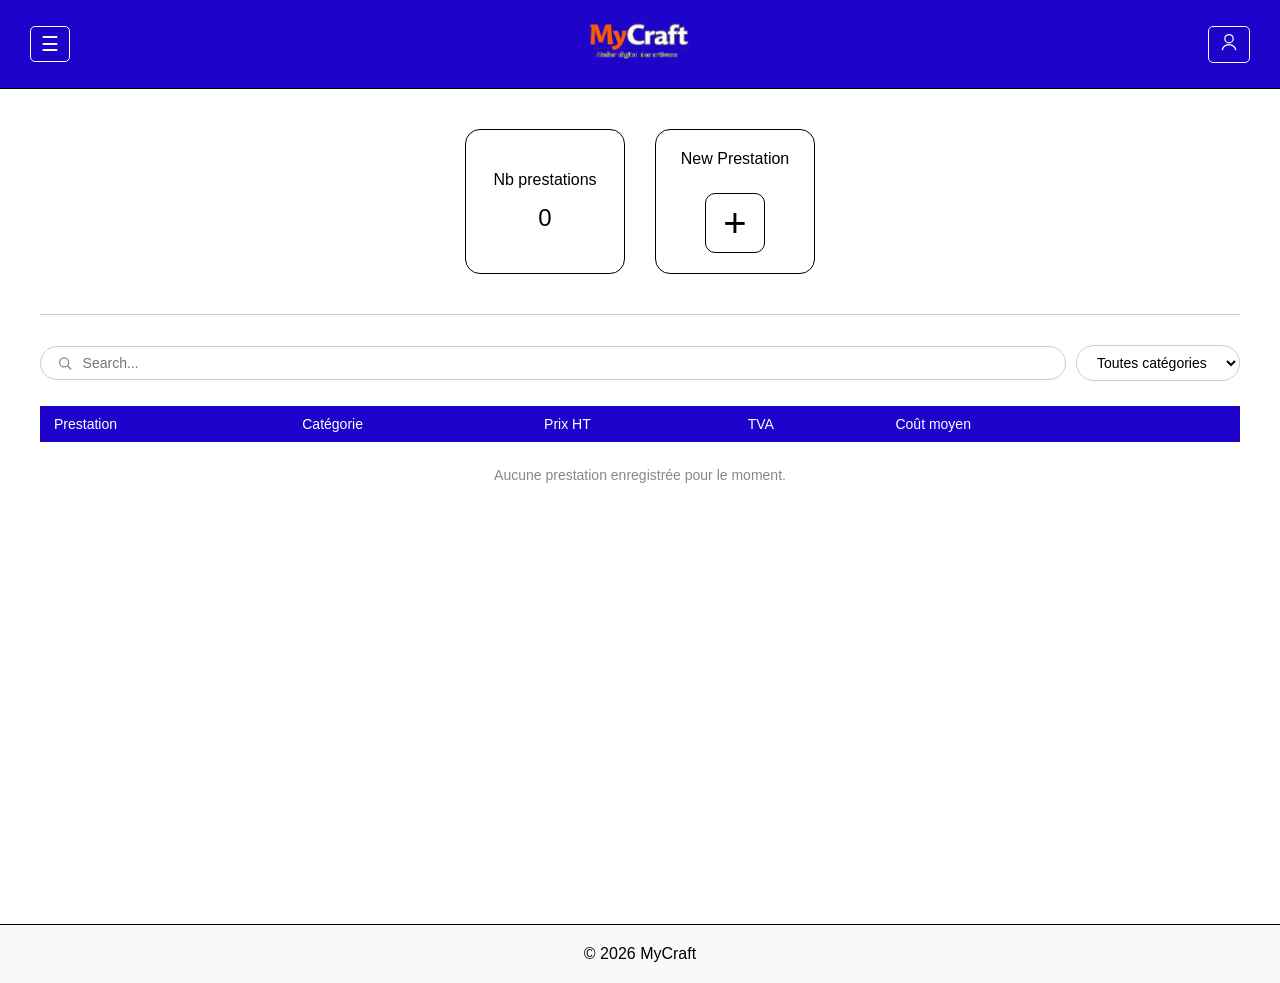
==== catalog.html @ f836f4c8 "add catalog page, logo navbar and dashboard navigation" ====
<!DOCTYPE html>
<html lang="fr">
<head>
    <meta charset="UTF-8">
    <meta name="viewport" content="width=device-width, initial-scale=1.0">
    <title>MyCraft - Catalogue</title>
    <link rel="stylesheet" href="style.css">
</head>
<body>

    <header class="topbar">
        <button id="menu-btn" class="icon-btn" aria-label="Menu">☰</button>
        <h1 class="logo" onclick="window.location.href='index.html'"><img src="images/Logo.png" alt="MyCraft"></h1>
        <button id="profile-btn" class="icon-btn" aria-label="Profil"><svg viewBox="0 0 24 24" width="20" height="20" fill="none" stroke="currentColor" stroke-width="1.5"><circle cx="12" cy="8" r="5"/><path d="M4 22c0-4 3.6-7 8-7s8 3 8 7"/></svg></button>
    </header>

    <div class="app-layout">

        <aside id="sidebar" class="sidebar">
            <nav>
                <ul>
                    <li><a href="index.html">DashBoard</a></li>
                    <li><a href="quotes.html">Quotes</a></li>
                    <li><a href="invoices.html">Invoices</a></li>
                    <li><a href="clients.html">Clients</a></li>
                    <li><a href="catalog.html" class="active">Catalogue</a></li>
                    <li><a href="settings.html">Settings</a></li>
                </ul>
            </nav>
        </aside>

        <main class="main-content">

            <section class="cards-row">
                <article class="card">
                    <h2>Nb prestations</h2>
                    <p class="data" id="catalog-count">0</p>
                </article>
                <article class="card action-card">
                    <h2>New Prestation</h2>
                    <button class="big-btn" onclick="window.location.href='new_catalog.html'">+</button>
                </article>
            </section>

            <hr class="section-separator">

            <div class="search-filter-row">
                <div class="search-bar">
                    <svg viewBox="0 0 24 24" width="16" height="16" fill="none" stroke="#888" stroke-width="2">
                        <circle cx="11" cy="11" r="7"/>
                        <line x1="16.5" y1="16.5" x2="22" y2="22"/>
                    </svg>
                    <input type="text" id="catalog-search" placeholder="Search...">
                </div>
                <select id="catalog-category-filter" class="category-filter">
                    <option value="">Toutes catégories</option>
                </select>
            </div>

            <section class="list-section">
                <table class="data-table">
                    <thead>
                        <tr>
                            <th>Prestation</th>
                            <th>Catégorie</th>
                            <th>Prix HT</th>
                            <th>TVA</th>
                            <th>Coût moyen</th>
                            <th></th>
                        </tr>
                    </thead>
                    <tbody id="catalog-tbody"></tbody>
                </table>
                <p class="empty-msg" id="catalog-empty">Aucune prestation enregistrée pour le moment.</p>
            </section>

        </main>
    </div>

    <footer>
        <p>&copy; 2026 MyCraft</p>
    </footer>

    <script src="js/store.js"></script>
    <script src="js/app.js"></script>
    <script src="js/catalog.js"></script>
</body>
</html>
---- style.css ----
* {
    box-sizing: border-box;
    margin: 0;
    padding: 0;
    font-family: sans-serif;
}

body {
    background-color: #ffffff;
    color: #000000;
}

a {
    text-decoration: none;
    color: #000000;
}

/* Structure globale */
.topbar {
    display: flex;
    justify-content: space-between;
    align-items: center;
    background-color: #1e03cb;
    padding: 15px 30px;
    color: #ffffff;
    border-bottom: 1px solid #000000;
}

.topbar .icon-btn {
    border-color: #ffffff;
    color: #ffffff;
}

.logo {
    cursor: pointer;
}

.logo img {
    height: 50px;
}

.icon-btn {
    background: none;
    border: 1px solid #000;
    border-radius: 5px;
    font-size: 20px;
    padding: 5px 10px;
    cursor: pointer;
}

.app-layout {
    display: flex;
    min-height: calc(100vh - 65px);
}

/* Sidebar */
.sidebar {
    position: fixed;
    top: 65px;
    left: -250px;
    width: 250px;
    height: calc(100vh - 65px);
    background: white;
    border-right: 2px solid #333;
    transition: left 0.4s ease-in-out;
    z-index: 1000;
}

.sidebar.open {
    left: 0;
}

.sidebar nav a {
    transition: background 0.3s, padding-left 0.3s;
}

.sidebar nav a:hover {
    background: #f0f0f0;
    padding-left: 15px;
}

.sidebar li {
    margin-bottom: 15px;
}

.sidebar a {
    font-size: 18px;
}

.sidebar a.active {
    font-weight: bold;
    text-decoration: underline;
}

/* Contenu principal */
.main-content {
    flex: 1;
    padding: 40px;
}

.grid-row {
    display: grid;
    grid-template-columns: repeat(4, 1fr);
    gap: 30px;
    margin-bottom: 40px;
}

.cards-row {
    display: flex;
    justify-content: center;
    gap: 30px;
    margin-bottom: 40px;
}

.cards-row .card {
    width: 160px;
}

/* Cartes génériques */
.card {
    border: 1px solid #000;
    border-radius: 15px;
    padding: 20px;
    display: flex;
    flex-direction: column;
    justify-content: center;
    align-items: center;
    text-align: center;
}

.card h2 {
    font-size: 16px;
    font-weight: normal;
    margin-bottom: 15px;
}

.card .data {
    font-size: 24px;
}

.circle-card {
    border-radius: 50%;
    aspect-ratio: 1 / 1;
}

.warning-card {
    align-items: flex-start;
    justify-content: flex-start;
    text-align: left;
    min-height: 250px;
}

.warning-card ul {
    margin-top: 15px;
    line-height: 2;
}

.action-card {
    justify-content: flex-start;
}

.big-btn {
    background: none;
    border: 1px solid #000;
    border-radius: 10px;
    font-size: 40px;
    width: 60px;
    height: 60px;
    cursor: pointer;
    margin-top: 10px;
}

.export-formats {
    margin-top: 15px;
    border: 1px solid #000;
    padding: 5px 10px;
    border-radius: 5px;
}

footer {
    text-align: center;
    padding: 20px;
    background-color: #f8f9fa;
    border-top: 1px solid #000000;
    width: 100%;
}

/* Settings */
.settings-content {
    max-width: 900px;
    margin: 0 auto;
}

.settings-content h1 {
    font-size: 28px;
    margin-bottom: 30px;
    color: #1e03cb;
}

.settings-section {
    background: white;
    border: 1px solid #ddd;
    border-radius: 10px;
    padding: 25px;
    margin-bottom: 25px;
}

.settings-section h2 {
    font-size: 20px;
    margin-bottom: 20px;
    color: #1e03cb;
    border-bottom: 2px solid #1e03cb;
    padding-bottom: 10px;
}

.settings-group {
    display: flex;
    flex-direction: column;
    gap: 15px;
}

.settings-item {
    display: flex;
    justify-content: space-between;
    align-items: center;
    padding: 10px 0;
    border-bottom: 1px solid #f0f0f0;
}

.settings-item label {
    font-weight: bold;
    min-width: 200px;
}

.settings-value {
    color: #666;
    font-size: 16px;
}

.checkbox-item {
    flex-direction: row;
    gap: 10px;
}

.checkbox-item input {
    width: 18px;
    height: 18px;
    cursor: pointer;
}

.checkbox-item label {
    margin: 0;
    font-weight: normal;
    cursor: pointer;
}

.settings-btn {
    background-color: #1e03cb;
    color: white;
    border: none;
    padding: 12px 20px;
    border-radius: 5px;
    cursor: pointer;
    font-size: 16px;
    align-self: flex-start;
    transition: background-color 0.3s;
}

.settings-btn:hover {
    background-color: #150099;
}

/* Quotes and Invoices */

.page-content {
    max-width: 1000px;
}

.page-header {
    display: flex;
    justify-content: space-between;
    align-items: center;
    margin-bottom: 30px;
}

.page-header h1 {
    font-size: 26px;
    color: #1e03cb;
}

#quote-form-section {
    margin-bottom: 30px;
}

#quote-form-section h2 {
    font-size: 20px;
    margin-bottom: 20px;
    color: #1e03cb;
}

#quote-form-section h3 {
    font-size: 15px;
    margin: 20px 0 10px;
}

.form-grid {
    display: grid;
    grid-template-columns: 1fr 1fr;
    gap: 15px;
    margin-bottom: 10px;
}

.form-group {
    display: flex;
    flex-direction: column;
    gap: 5px;
}

.form-group label {
    font-size: 13px;
    font-weight: bold;
}

.form-group input,
.form-group select {
    padding: 8px 10px;
    border: 1px solid #ccc;
    border-radius: 4px;
    font-size: 14px;
}

.lines-header {
    display: grid;
    grid-template-columns: 2fr 0.6fr 0.9fr 0.6fr 0.9fr 0.3fr;
    gap: 8px;
    font-size: 13px;
    font-weight: bold;
    padding: 6px 0;
    border-bottom: 1px solid #ccc;
    margin-bottom: 8px;
}

.quote-line {
    display: grid;
    grid-template-columns: 2fr 0.6fr 0.9fr 0.6fr 0.9fr 0.3fr;
    gap: 8px;
    align-items: center;
    margin-bottom: 6px;
}

.quote-line input,
.quote-line select {
    padding: 6px 8px;
    border: 1px solid #ccc;
    border-radius: 4px;
    font-size: 14px;
    width: 100%;
}

.remove-line-btn {
    background: none;
    border: none;
    color: #cc0000;
    cursor: pointer;
    font-size: 16px;
}

.totals-section {
    margin-top: 20px;
    text-align: right;
    line-height: 2;
}

.form-actions {
    display: flex;
    gap: 10px;
    margin-top: 20px;
}

.form-actions button,
.page-header button,
#add-line-btn {
    padding: 8px 16px;
    border: 1px solid #1e03cb;
    border-radius: 4px;
    cursor: pointer;
    font-size: 14px;
    background: white;
    color: #1e03cb;
}

.form-actions button:first-child {
    background: #1e03cb;
    color: white;
}

/* Tableau */
.list-section {
    margin-top: 10px;
}

.data-table {
    width: 100%;
    border-collapse: collapse;
    font-size: 14px;
}

.data-table th {
    background-color: #1e03cb;
    color: white;
    padding: 10px 14px;
    text-align: left;
    font-weight: normal;
}

.data-table td {
    padding: 10px 14px;
    border-bottom: 1px solid #eee;
}

.data-table tbody tr:hover {
    background-color: #f5f5ff;
}

.data-table td button {
    background: none;
    border: none;
    cursor: pointer;
    font-size: 13px;
    color: #1e03cb;
    text-decoration: underline;
    margin-right: 8px;
}

.empty-msg {
    text-align: center;
    color: #888;
    margin-top: 25px;
    font-size: 14px;
}
/* ---- Ajouts : champs editables de la page Settings ---- */
.settings-input {
    border: 1px solid #ccc;
    border-radius: 4px;
    padding: 6px 10px;
    font-size: 15px;
    min-width: 280px;
}

.settings-actions {
    margin-top: 10px;
}

.saved-msg {
    display: none;
    color: #1a7f37;
    margin-top: 10px;
    font-size: 14px;
}

/* ---- Page Clients ---- */
#client-form-section {
    margin-bottom: 30px;
}

#client-form-section h2 {
    font-size: 20px;
    margin-bottom: 20px;
    color: #1e03cb;
}

.section-separator {
    border: none;
    border-top: 1px solid #ccc;
    margin: 30px 0;
}

.search-bar {
    display: flex;
    align-items: center;
    border: 1px solid #ccc;
    border-radius: 20px;
    padding: 8px 16px;
    gap: 10px;
    margin-bottom: 25px;
    max-width: 600px;
    margin-left: auto;
    margin-right: auto;
}

.search-bar input {
    border: none;
    outline: none;
    font-size: 14px;
    width: 100%;
}

.clients-grid {
    display: flex;
    flex-direction: row;
    flex-wrap: wrap;
    gap: 20px;
}

.client-card {
    border: 1px solid #000;
    border-radius: 15px;
    padding: 15px;
    width: 150px;
    flex-shrink: 0;
    display: flex;
    flex-direction: column;
    align-items: center;
    gap: 10px;
    text-align: center;
}

.client-card-name {
    font-size: 14px;
    font-weight: bold;
}

.client-card .delete-client-btn {
    font-size: 12px;
    color: #888;
    background: none;
    border: none;
    cursor: pointer;
    text-decoration: underline;
}

.avatar-btn {
    background: none;
    border: none;
    cursor: pointer;
    padding: 0;
}

.action-icon-btn {
    background: none;
    border: none;
    cursor: pointer;
    padding: 4px;
    color: #1e03cb;
    margin-right: 4px;
}

.action-icons {
    white-space: nowrap;
}

.search-filter-row {
    display: flex;
    gap: 10px;
    align-items: center;
    margin-bottom: 25px;
}

.search-filter-row .search-bar {
    flex: 1;
    max-width: none;
    margin: 0;
}

.category-filter {
    border: 1px solid #ccc;
    border-radius: 20px;
    padding: 8px 16px;
    font-size: 14px;
    background: white;
    cursor: pointer;
    outline: none;
}
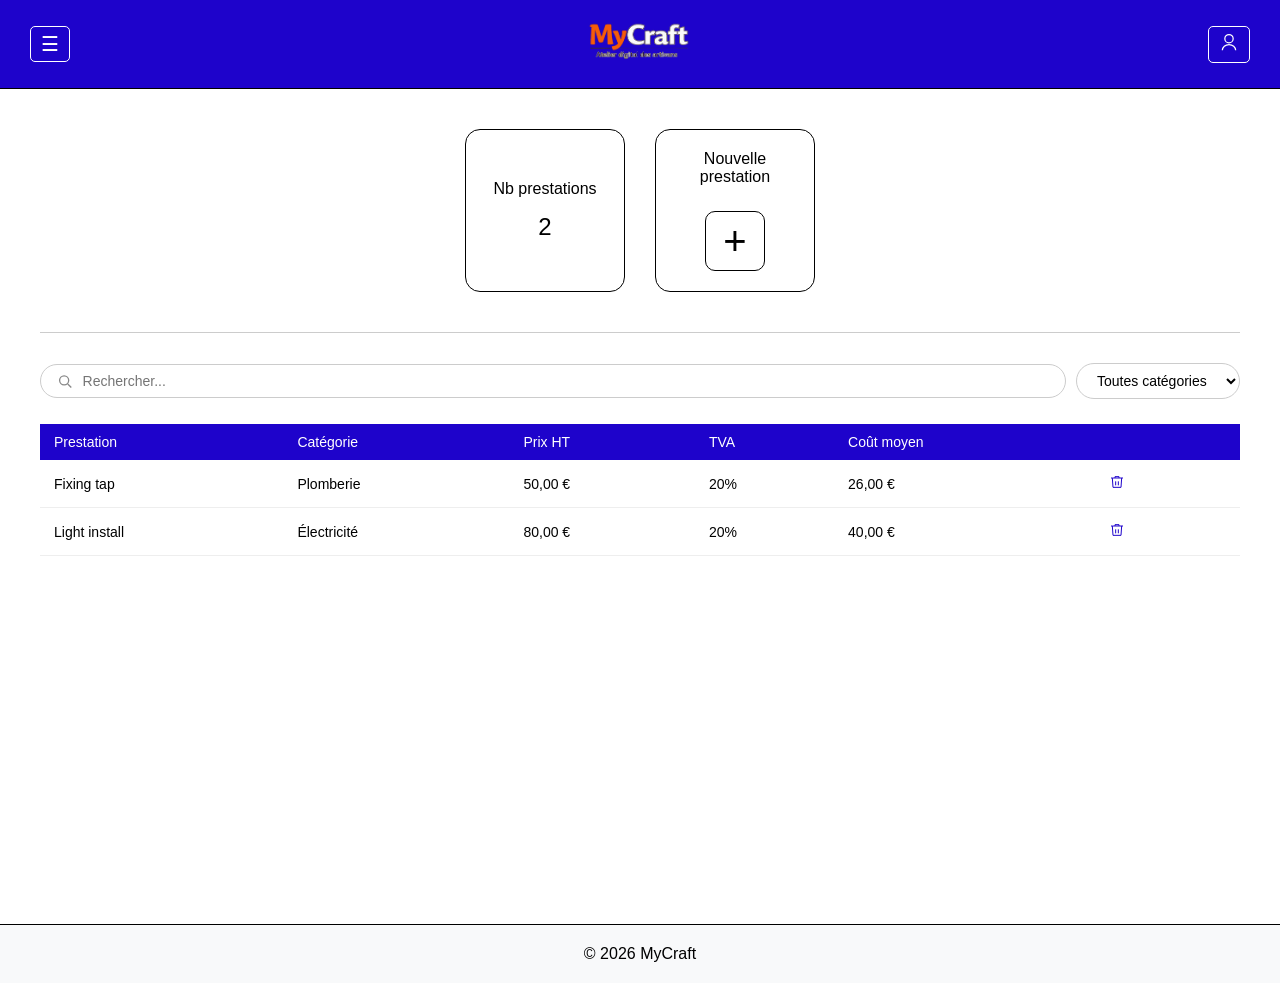
==== commit ca9d1783: "feat: translate UI to French (list pages and dashboard)" ====
--- a/catalog.html
+++ b/catalog.html
@@ -19,12 +19,12 @@
         <aside id="sidebar" class="sidebar">
             <nav>
                 <ul>
-                    <li><a href="index.html">DashBoard</a></li>
-                    <li><a href="quotes.html">Quotes</a></li>
-                    <li><a href="invoices.html">Invoices</a></li>
+                    <li><a href="index.html">Tableau de bord</a></li>
+                    <li><a href="quotes.html">Devis</a></li>
+                    <li><a href="invoices.html">Factures</a></li>
                     <li><a href="clients.html">Clients</a></li>
                     <li><a href="catalog.html" class="active">Catalogue</a></li>
-                    <li><a href="settings.html">Settings</a></li>
+                    <li><a href="settings.html">Paramètres</a></li>
                 </ul>
             </nav>
         </aside>
@@ -37,7 +37,7 @@
                     <p class="data" id="catalog-count">0</p>
                 </article>
                 <article class="card action-card">
-                    <h2>New Prestation</h2>
+                    <h2>Nouvelle prestation</h2>
                     <button class="big-btn" onclick="window.location.href='new_catalog.html'">+</button>
                 </article>
             </section>
@@ -50,7 +50,7 @@
                         <circle cx="11" cy="11" r="7"/>
                         <line x1="16.5" y1="16.5" x2="22" y2="22"/>
                     </svg>
-                    <input type="text" id="catalog-search" placeholder="Search...">
+                    <input type="text" id="catalog-search" placeholder="Rechercher...">
                 </div>
                 <select id="catalog-category-filter" class="category-filter">
                     <option value="">Toutes catégories</option>
--- a/style.css
+++ b/style.css
@@ -331,7 +331,7 @@
 
 .lines-header {
     display: grid;
-    grid-template-columns: 2fr 0.6fr 0.9fr 0.6fr 0.9fr 0.3fr;
+    grid-template-columns: 1.2fr 1.5fr 0.6fr 0.9fr 0.6fr 0.9fr 0.3fr;
     gap: 8px;
     font-size: 13px;
     font-weight: bold;
@@ -342,7 +342,7 @@
 
 .quote-line {
     display: grid;
-    grid-template-columns: 2fr 0.6fr 0.9fr 0.6fr 0.9fr 0.3fr;
+    grid-template-columns: 1.2fr 1.5fr 0.6fr 0.9fr 0.6fr 0.9fr 0.3fr;
     gap: 8px;
     align-items: center;
     margin-bottom: 6px;
@@ -571,3 +571,12 @@
     cursor: pointer;
     outline: none;
 }
+
+.table-status-select {
+    border: 1px solid #ccc;
+    border-radius: 4px;
+    padding: 4px 6px;
+    font-size: 13px;
+    background: white;
+    cursor: pointer;
+}
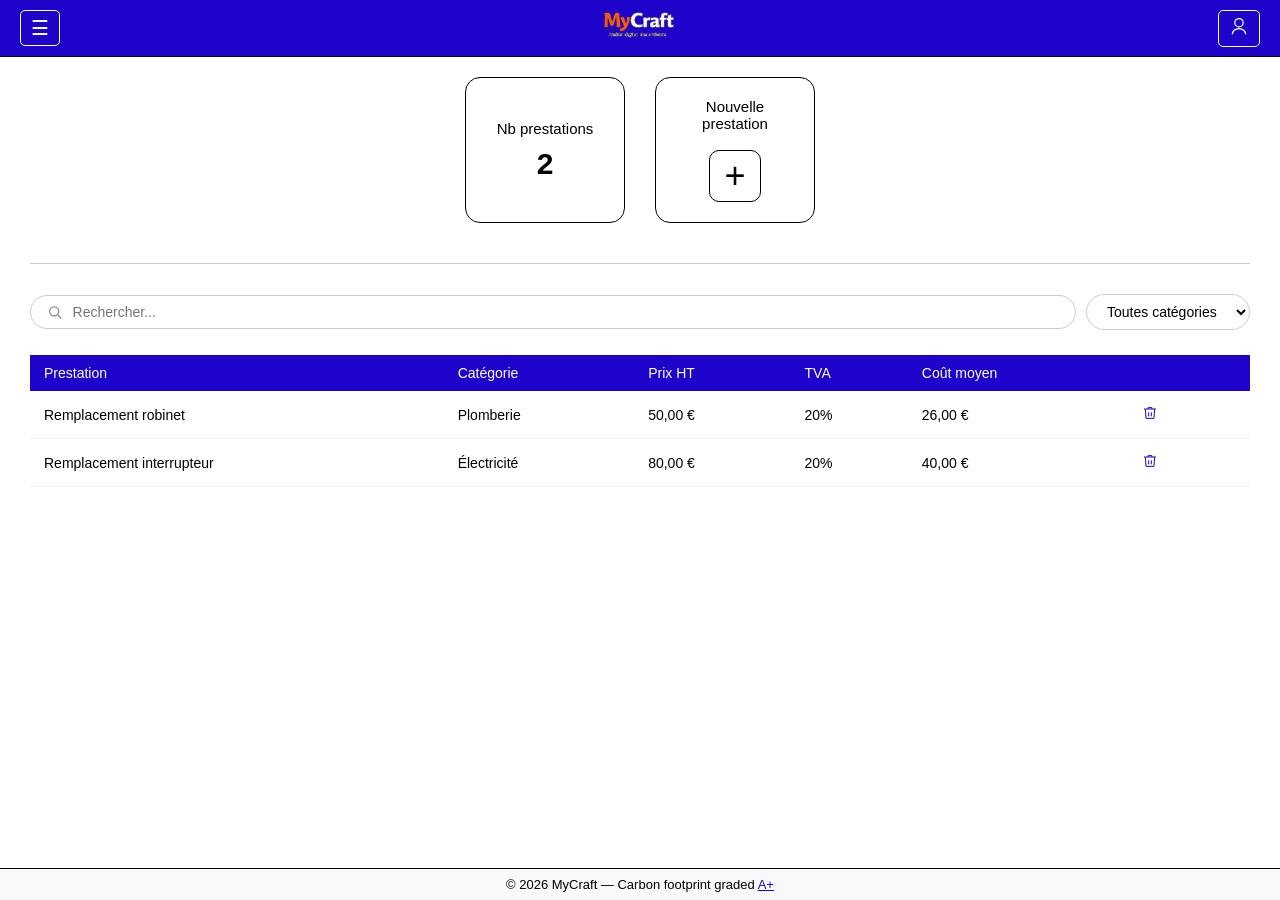
==== commit bd928324: "feat: update footer to include carbon footprint grading link and style adjustments" ====
--- a/catalog.html
+++ b/catalog.html
@@ -78,7 +78,7 @@
     </div>
 
     <footer>
-        <p>&copy; 2026 MyCraft</p>
+        <p>&copy; 2026 MyCraft — Carbon footprint graded <a href="https://www.websitecarbon.com/website/rp-13-p-github-io-mycraft_webint/" target="_blank" rel="noopener noreferrer">A+</a></p>
     </footer>
 
     <script src="js/store.js"></script>
--- a/style.css
+++ b/style.css
@@ -8,6 +8,9 @@
 body {
     background-color: #ffffff;
     color: #000000;
+    display: flex;
+    flex-direction: column;
+    min-height: 100vh;
 }
 
 a {
@@ -21,7 +24,7 @@
     justify-content: space-between;
     align-items: center;
     background-color: #1e03cb;
-    padding: 15px 30px;
+    padding: 6px 20px;
     color: #ffffff;
     border-bottom: 1px solid #000000;
 }
@@ -36,7 +39,7 @@
 }
 
 .logo img {
-    height: 50px;
+    height: 36px;
 }
 
 .icon-btn {
@@ -50,7 +53,7 @@
 
 .app-layout {
     display: flex;
-    min-height: calc(100vh - 65px);
+    flex: 1;
 }
 
 /* Sidebar */
@@ -95,14 +98,26 @@
 /* Contenu principal */
 .main-content {
     flex: 1;
-    padding: 40px;
+    padding: 20px 30px;
 }
 
 .grid-row {
     display: grid;
     grid-template-columns: repeat(4, 1fr);
-    gap: 30px;
-    margin-bottom: 40px;
+    gap: 20px;
+    margin-bottom: 20px;
+}
+
+.dashboard-content {
+    display: flex;
+    flex-direction: column;
+    gap: 15px;
+}
+
+.dashboard-content .grid-row {
+    flex: 1;
+    margin-bottom: 0;
+    gap: 15px;
 }
 
 .cards-row {
@@ -129,60 +144,82 @@
 }
 
 .card h2 {
-    font-size: 16px;
+    font-size: 15px;
     font-weight: normal;
-    margin-bottom: 15px;
+    margin-bottom: 10px;
 }
 
 .card .data {
-    font-size: 24px;
+    font-size: 30px;
+    font-weight: bold;
+}
+
+
+.top-stats .card {
+    padding: 25px 20px;
+}
+
+.top-stats .card h2 {
+    font-size: 14px;
+    margin-bottom: 12px;
+}
+
+.top-stats .card .data {
+    font-size: 38px;
+    font-weight: bold;
 }
 
 .circle-card {
     border-radius: 50%;
-    aspect-ratio: 1 / 1;
-}
-
-.warning-card {
-    align-items: flex-start;
-    justify-content: flex-start;
-    text-align: left;
-    min-height: 250px;
-}
-
-.warning-card ul {
-    margin-top: 15px;
-    line-height: 2;
+    width: 180px;
+    height: 180px;
+    justify-self: center;
+    align-self: center;
+    flex-shrink: 0;
+    font-size: 15px;
+}
+
+
+.bottom-actions {
+    grid-template-columns: repeat(3, 1fr);
+}
+
+.bottom-actions .card {
+    padding: 12px 15px;
+}
+
+.bottom-actions .card h2 {
+    font-size: 13px;
+    margin-bottom: 6px;
 }
 
 .action-card {
-    justify-content: flex-start;
+    justify-content: center;
+    gap: 8px;
 }
 
 .big-btn {
     background: none;
     border: 1px solid #000;
     border-radius: 10px;
-    font-size: 40px;
-    width: 60px;
-    height: 60px;
-    cursor: pointer;
-    margin-top: 10px;
-}
-
-.export-formats {
-    margin-top: 15px;
-    border: 1px solid #000;
-    padding: 5px 10px;
-    border-radius: 5px;
+    font-size: 36px;
+    width: 52px;
+    height: 52px;
+    cursor: pointer;
 }
 
 footer {
     text-align: center;
-    padding: 20px;
+    padding: 8px 20px;
     background-color: #f8f9fa;
     border-top: 1px solid #000000;
     width: 100%;
+    font-size: 13px;
+}
+
+footer a {
+    color: #1e03cb;
+    text-decoration: underline;
 }
 
 /* Settings */
@@ -273,7 +310,7 @@
 /* Quotes and Invoices */
 
 .page-content {
-    max-width: 1000px;
+    width: 100%;
 }
 
 .page-header {
@@ -438,7 +475,7 @@
     margin-top: 25px;
     font-size: 14px;
 }
-/* ---- Ajouts : champs editables de la page Settings ---- */
+
 .settings-input {
     border: 1px solid #ccc;
     border-radius: 4px;
@@ -580,3 +617,168 @@
     background: white;
     cursor: pointer;
 }
+
+/* Address geocoding map */
+#client-map {
+    display: none;          /* hidden until a geocoding result arrives */
+    width: 100%;
+    height: 300px;
+    margin-top: 12px;
+    margin-bottom: 16px;
+    border-radius: 8px;
+    border: 1px solid #ddd;
+}
+
+.geo-status {
+    font-size: 13px;
+    color: #666;
+    margin-top: 4px;
+    min-height: 18px;
+}
+
+.print-document {
+    display: none;
+}
+
+@media (max-width: 1024px) {
+    .grid-row,
+    .top-stats,
+    .bottom-actions {
+        grid-template-columns: repeat(2, 1fr);
+        gap: 20px;
+    }
+
+    .cards-row {
+        flex-wrap: wrap;
+        justify-content: flex-start;
+        gap: 20px;
+    }
+
+    .cards-row .card {
+        width: calc(50% - 10px);
+    }
+}
+
+@media (max-width: 600px) {
+    .grid-row,
+    .top-stats,
+    .bottom-actions {
+        grid-template-columns: 1fr;
+        gap: 15px;
+        margin-bottom: 20px;
+    }
+
+    .cards-row {
+        flex-direction: column;
+        align-items: stretch;
+        gap: 15px;
+    }
+
+    .cards-row .card {
+        width: 100%;
+    }
+
+    .sidebar {
+        left: -250px;
+        overflow-y: auto;
+    }
+
+    .sidebar.open {
+        left: 0;
+        box-shadow: 4px 0 16px rgba(0, 0, 0, 0.25);
+    }
+
+    .main-content {
+        width: 100%;
+        min-width: 0;
+        padding: 15px;
+    }
+
+    #menu-btn {
+        display: inline-flex;
+    }
+
+    .topbar {
+        padding: 10px 15px;
+    }
+
+    .page-header {
+        flex-direction: column;
+        align-items: flex-start;
+        gap: 10px;
+    }
+
+    .form-grid {
+        grid-template-columns: 1fr;
+    }
+
+    .data-table thead {
+        display: none;
+    }
+
+    .data-table,
+    .data-table tbody,
+    .data-table tr {
+        display: block;
+        width: 100%;
+    }
+
+    .data-table tbody tr {
+        border: 1px solid #ddd;
+        border-radius: 8px;
+        margin-bottom: 12px;
+        padding: 4px 12px;
+    }
+
+    .data-table tbody tr:hover {
+        background: none;
+    }
+
+    .data-table td {
+        display: flex;
+        justify-content: space-between;
+        align-items: center;
+        padding: 8px 0;
+        border-bottom: 1px solid #f0f0f0;
+        font-size: 14px;
+        text-align: right;
+    }
+
+    .data-table td:last-child {
+        border-bottom: none;
+        justify-content: flex-end;
+    }
+
+    .data-table td::before {
+        content: attr(data-label);
+        font-weight: 600;
+        font-size: 11px;
+        color: #888;
+        text-transform: uppercase;
+        letter-spacing: 0.04em;
+        text-align: left;
+        flex-shrink: 0;
+        margin-right: 12px;
+    }
+
+    .data-table td.action-icons::before {
+        content: none;
+    }
+
+    .form-actions {
+        flex-direction: column;
+    }
+
+    .form-actions button {
+        width: 100%;
+        text-align: center;
+    }
+
+    .search-filter-row {
+        flex-wrap: wrap;
+    }
+
+    .search-bar {
+        max-width: 100%;
+    }
+}
